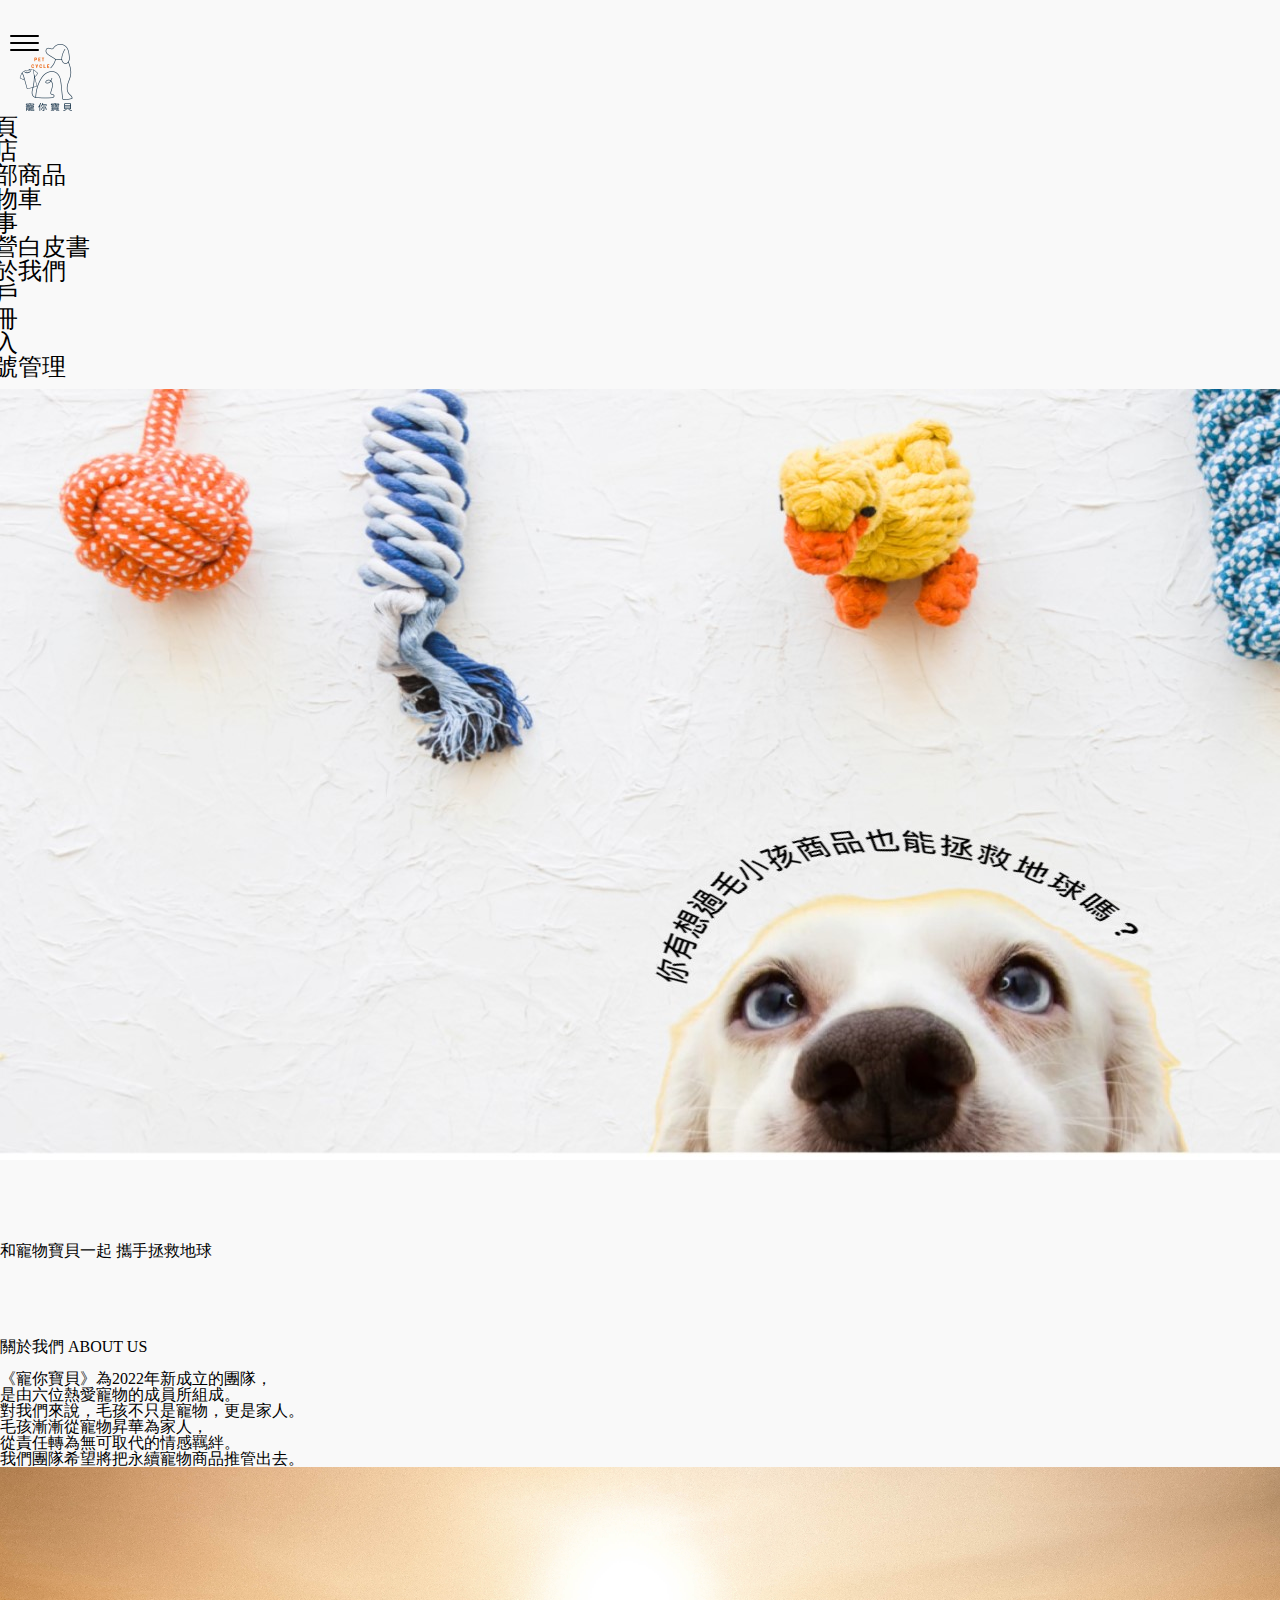
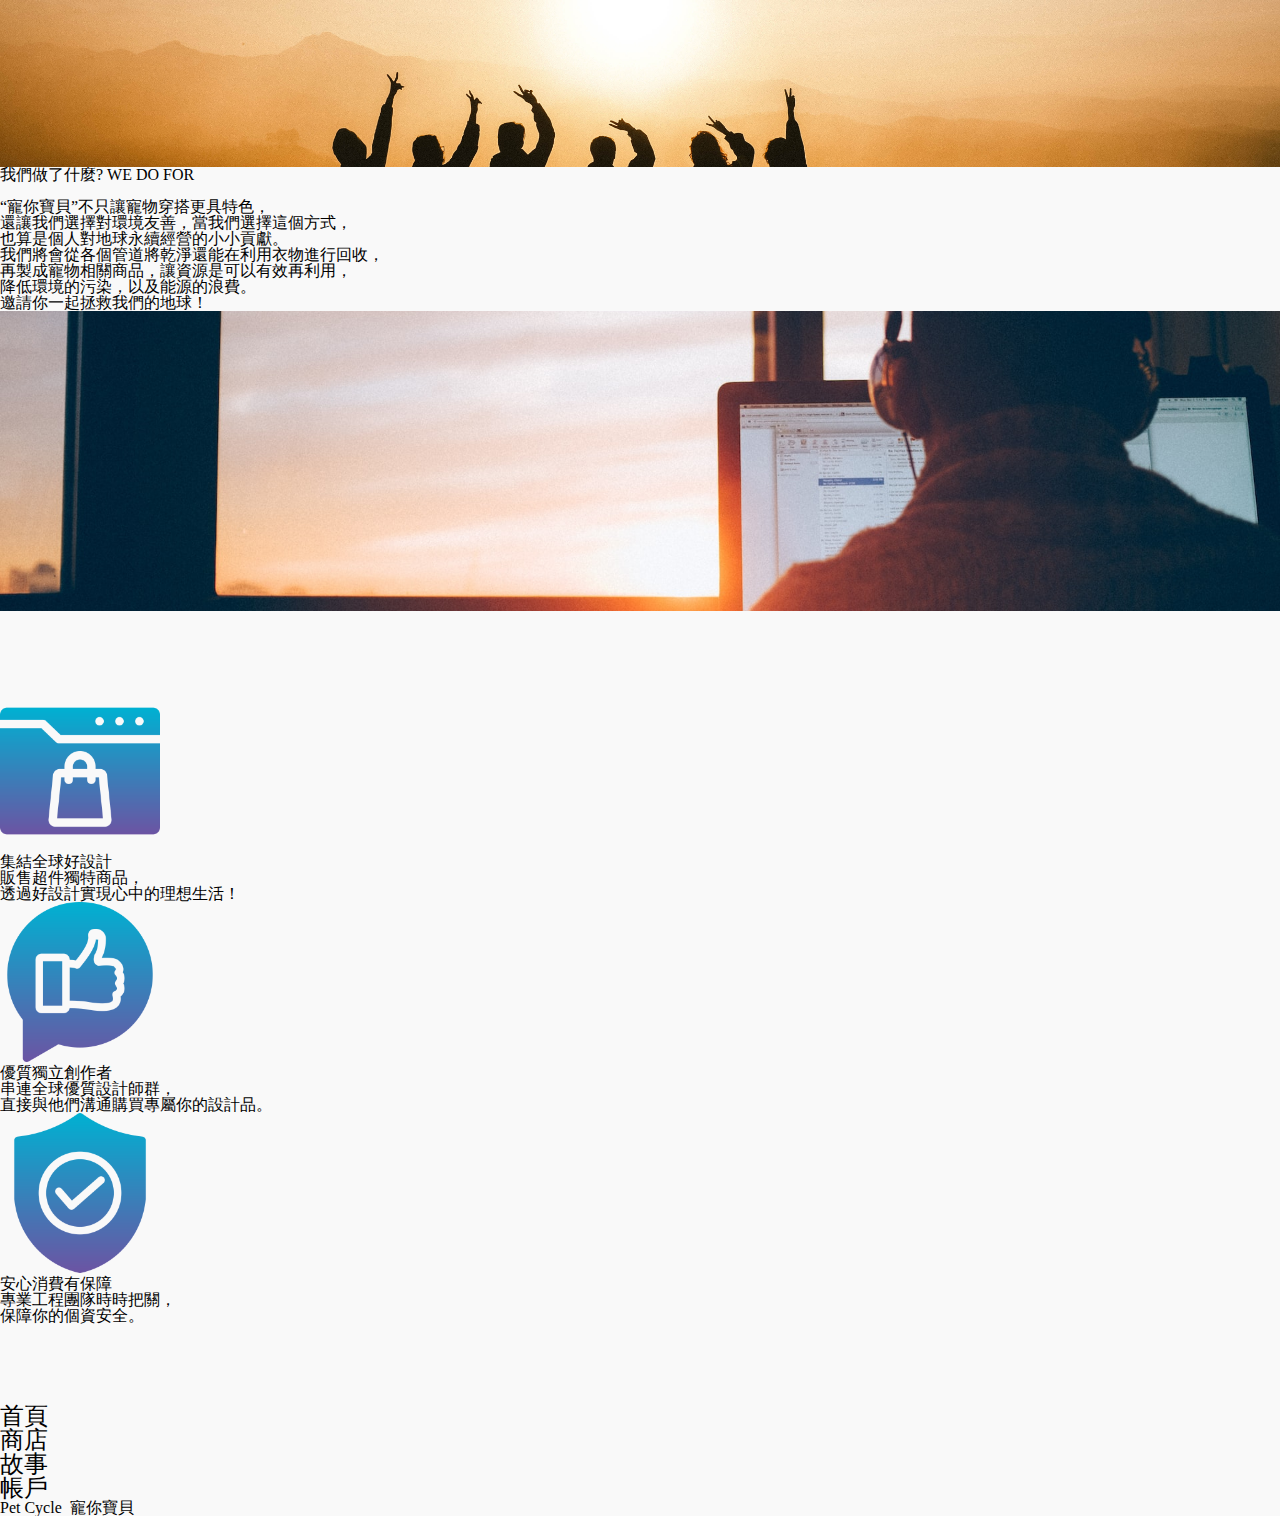
==== about-us.html @ 1948c5b6 "CHOU V1" ====
<!DOCTYPE html>
<html lang="en">
<head>
    <meta charset="UTF-8">
    <meta http-equiv="X-UA-Compatible" content="IE=edge">
    <meta name="viewport" content="width=device-width, initial-scale=1.0">
    <title>aboutUs</title>
    <link rel="stylesheet" href="p" />
    <link href="https://cdn.jsdelivr.net/npm/bootstrap@5.1.1/dist/css/bootstrap.min.css" rel="stylesheet" integrity="sha384-F3w7mX95PdgyTmZZMECAngseQB83DfGTowi0iMjiWaeVhAn4FJkqJByhZMI3AhiU" crossorigin="anonymous">
    <script src="https://cdn.jsdelivr.net/npm/bootstrap@5.1.1/dist/js/bootstrap.bundle.min.js" integrity="sha384-/bQdsTh/da6pkI1MST/rWKFNjaCP5gBSY4sEBT38Q/9RBh9AH40zEOg7Hlq2THRZ" crossorigin="anonymous"></script>

   
    <link href="https://cdn.jsdelivr.net/npm/bootstrap@5.0.0/dist/css/bootstrap.min.css" rel="stylesheet" integrity="sha384-wEmeIV1mKuiNpC+IOBjI7aAzPcEZeedi5yW5f2yOq55WWLwNGmvvx4Um1vskeMj0" crossorigin="anonymous" />
    <link rel="stylesheet" href="../css/index.css" />
    <link rel="stylesheet" href="https://pro.fontawesome.com/releases/v5.10.0/css/all.css" integrity="sha384-AYmEC3Yw5cVb3ZcuHtOA93w35dYTsvhLPVnYs9eStHfGJvOvKxVfELGroGkvsg+p" crossorigin="anonymous" />
    <link rel="stylesheet" href="https://stackpath.bootstrapcdn.com/bootstrap/4.2.1/css/bootstrap.min.css" integrity="sha384-GJzZqFGwb1QTTN6wy59ffF1BuGJpLSa9DkKMp0DgiMDm4iYMj70gZWKYbI706tWS" crossorigin="anonymous">
 

<!-- navbar -->
<link href="https://fonts.googleapis.com/css?family=Roboto|Work+Sans:400,600" rel="stylesheet">
</head>
<body>
  
 
      <div class="content d-xl-none d-lg-none ">
        
        
          <div id="menuToggle">
            <input type="checkbox" />
              <span></span>
              <span></span>
              <span></span>
          <ul id="menu">
            <li><a href="http://127.0.0.1:5500/index.html">首頁</a></li>
            <li><a href="http://127.0.0.1:5500/store.html">商店</a></li>
                <li><a class="dropdown-item" href="http://127.0.0.1:5500/store.html">全部商品</a></li>
                <li><a class="dropdown-item" href="http://127.0.0.1:5500/store.html">購物車</a></li>
            <li><a href="http://127.0.0.1:5500/manage-idea.html">故事</a></li>
                <li><a class="dropdown-item" href="http://127.0.0.1:5500/manage-idea.html">經營白皮書</a></li>
                <li><a class="dropdown-item" href="http://127.0.0.1:5500/about-us.html">關於我們</a></li>
            <li><a href="http://127.0.0.1:5500/account-login.html">帳戶</a></li>
                <li><a class="dropdown-item" href="http://127.0.0.1:5500/account-register.html">註冊</a></li>
                <li><a class="dropdown-item" href="http://127.0.0.1:5500/account-login.html">登入</a></li>
                <li><a class="dropdown-item" href="http://127.0.0.1:5500/account-register.html">帳號管理</a></li>
          </ul>
         </div>  
  </div>
 



<div class="text-center ">
  <a class="navbar-brand mt-lg-n3" href="#">
    <img height="100" src="../images/home 0.png" alt="" />
  </a>
    <nav class="navbar navbar-expand-lg navbar-light ">
      <div class="container align-items-center">
        
        <ul class="list-unstyled m-0 d-flex order-1 order-lg-3 mb-4">

          <li>
            <a href="http://127.0.0.1:5500/store.html" class="h4">
              <i class="fas fa-shopping-cart text-dark d-none d-lg-block"></i>
            </a>
          </li>
          <li>
            <a href="http://127.0.0.1:5500/account-login.html" class="h4">
              <i class="ms-4 fas fa-user text-dark mb-0 d-none d-lg-block"></i>
          </a>
            
          </li>
        </ul>
        <div class="collapse navbar-collapse order-2" id="menuContent">
          <ul class="navbar-nav">
            <li class="nav-item">
              <a class="nav-link active" aria-current="page" href="http://127.0.0.1:5500/index.html">首頁</a>
            </li>
          </li>
          <li class="nav-item dropdown">
            <a class="nav-link dropdown-toggle" href="http://127.0.0.1:5500/store.html" id="store" role="button" data-bs-toggle="dropdown" aria-expanded="false">
              商店
            </a>
            <ul class="dropdown-menu" aria-labelledby="store">
              <li><a class="dropdown-item" href="http://127.0.0.1:5500/store.html">全部商品</a></li>
              <li><a class="dropdown-item" href="http://127.0.0.1:5500/store.html">購物車</a></li>
            </ul>
          </li>
            </li>
            <li class="nav-item dropdown">
              <a class="nav-link dropdown-toggle" href="#" id="story" role="button" data-bs-toggle="dropdown" aria-expanded="false">
                故事
              </a>
              <ul class="dropdown-menu" aria-labelledby="story">
                <li><a class="dropdown-item" href="http://127.0.0.1:5500/manage-idea.html">經營白皮書</a></li>
                <li><a class="dropdown-item" href="http://127.0.0.1:5500/about-us.html">關於我們</a></li>
              </ul>
            </li>
          </li>
          <li class="nav-item dropdown">
            <a class="nav-link dropdown-toggle" href="#" id="account" role="button" data-bs-toggle="dropdown" aria-expanded="false">
              帳戶
            </a>
            <ul class="dropdown-menu" aria-labelledby="account">
              <li><a class="dropdown-item" href="http://127.0.0.1:5500/account-register.html">註冊</a></li>
              <li><a class="dropdown-item" href="http://127.0.0.1:5500/account-login.html">登入</a></li>
              <li><a class="dropdown-item" href="http://127.0.0.1:5500/account-login.html">帳號管理</a></li>
            </ul>
          </li>
        </div>
      </div>
    </nav>
  </div>
      
<!-- title -->
<div class="container">
    <div class="row">
        <img src="../images/about-us01.jpg" alt="">
        <h2 class="d-flex justify-content-center mt-5 mb-5"><b>和寵物寶貝一起 攜手拯救地球</h2></b>
    </div>
  </div>

<!-- content01 -->
<section>
    <div class="container-fluid">
      <div class="row">
        <div class="col-lg-6">
          <div class="text-center px-2 py-5 p-lg-5">
            <h2>關於我們 ABOUT US</h2>
            <h5><br>
                《寵你寶貝》為2022年新成立的團隊，<br>
                是由六位熱愛寵物的成員所組成。<br>
                對我們來說，毛孩不只是寵物，更是家人。<br>
                毛孩漸漸從寵物昇華為家人，<br>
                從責任轉為無可取代的情感羈絆。<br>
                我們團隊希望將把永續寵物商品推管出去。</p></h5>
                
                
                
          </div>
        </div>
        <div class="col-lg-6" style="background:url('../images/about-us02.jpg')center;background-size:cover;min-height:300px;"></div>
      </div>
      <div class="row">
        <div class="col-lg-6 order-lg-2 order-1">
          <div class="text-center px-2 py-5 ">
            <h2>我們做了什麼?   WE DO FOR</h2>
            <p><b></b><br>
                <h5>
                “寵你寶貝”不只讓寵物穿搭更具特色，<br>
                還讓我們選擇對環境友善，當我們選擇這個方式，<br>
                也算是個人對地球永續經營的小小貢獻。<br>
                我們將會從各個管道將乾淨還能在利用衣物進行回收，<br>
                再製成寵物相關商品，讓資源是可以有效再利用，<br>
                降低環境的污染，以及能源的浪費。<br>
                邀請你一起拯救我們的地球！</h5></p>
                
          </div>
        </div>
        <div class="col-lg-6 order-lg-1 order-2" style="background:url('../images/about-us03.jpg') center;background-size:cover;min-height:300px;"></div>
      </div>
    </div>
  </section>
  <section class="py-5 mb-5 mt-5 text-center">
    <div class="container">
      <div class="row">
        <div class="col-md-4 col-sm-4 col-4">
          <img src="../images/about-us04.png" style="width:10rem" class="img-fluid rounded-circle mb-3" alt="..." />
          <h4 class="card-text h3  mb-3">集結全球好設計​</h4>
          <p class="text-muted">販售超件獨特商品，<br>透過好設計實現心中的理想生活！</p>
        </div>
        <div class="col-md-4 col-sm-4 col-4">
          <img src="../images/about-us05.png" style="width:10rem" class="img-fluid rounded-circle mb-3" alt="..." />
          <h4 class="card-text h3  mb-3">優質獨立創作者​</h4>
          <p class="text-muted">串連全球優質設計師群，<br>直接與他們溝通購買專屬你的設計品。</p>
        </div>
        <div class="col-md-4 col-sm-4 col-4">
          <img src="../images/about-us06.png" style="width:10rem" class="img-fluid rounded-circle mb-3" alt="..." />
          <h4 class="card-text h3 mb-3">安心消費有保障</h4>
          <p class="text-muted">專業工程團隊時時把關，<br>保障你的個資安全。</p>
        </div>
      </div>
    </div>
  </section>
    </div>
</div>


<!-- footer -->
<footer class="py-5 mt-5 bg-dark text-light">
  <ul class="list-unstyled d-flex justify-content-center">
    <li class="p-3">
      <a href="http://127.0.0.1:5500/index.html" class="link-light">首頁</a>
    </li>
    <li class="p-3">
      <a href="http://127.0.0.1:5500/store.html" class="link-light">商店</a>
    </li>
    <li class="p-3">
      <a href="http://127.0.0.1:5500/manage-idea.html" class="link-light">故事</a>
    </li>
    <li class="p-3">
      <a href="http://127.0.0.1:5500/account-login.html" class="link-light">帳戶</a>
    </li>
  </ul>
  <ul class="list-unstyled d-flex justify-content-center">
    <li>
      <a class="pe-4 link-warning" href="https://www.facebook.com/profile.php?id=100083819858228"><i class="fab h5 fa-facebook"></i></a>
    </li>
    <li>
      <a class="pe-4 link-warning" href="https://www.instagram.com/pet_cycle_0720/"><i class="fab h5 fa-instagram"></i></a>
    </li>
    <li>
      <a class="pe-4 link-warning" href="https://www.facebook.com/groups/994634057875048/"><i class="	fab fa-rocketchat"></i></a>
    </li>
  </ul>
  <div class="text-center mt-4">
    <p class="small text-secondary m-0">Pet Cycle &nbsp寵你寶貝</p>
  </div>
</footer>
<style>
    a {
      text-decoration: none;
    }
  </style>

<link rel="stylesheet" href="https://pro.fontawesome.com/releases/v5.10.0/css/all.css" integrity="sha384-AYmEC3Yw5cVb3ZcuHtOA93w35dYTsvhLPVnYs9eStHfGJvOvKxVfELGroGkvsg+p" crossorigin="anonymous" />







</body>
</html>
---- css/index.css ----
/* http://meyerweb.com/eric/tools/css/reset/ 
   v2.0 | 20110126
   License: none (public domain)
*/

html, body, div, span, applet, object, iframe,
h1, h2, h3, h4, h5, h6, p, blockquote, pre,
a, abbr, acronym, address, big, cite, code,
del, dfn, em, img, ins, kbd, q, s, samp,
small, strike, strong, sub, sup, tt, var,
b, u, i, center,
dl, dt, dd, ol, ul, li,
fieldset, form, label, legend,
table, caption, tbody, tfoot, thead, tr, th, td,
article, aside, canvas, details, embed, 
figure, figcaption, footer, header, hgroup, 
menu, nav, output, ruby, section, summary,
time, mark, audio, video {
	margin: 0;
	padding: 0;
	border: 0;
	font-size: 100%;
	font: inherit;
	vertical-align: baseline;
}
/* HTML5 display-role reset for older browsers */
article, aside, details, figcaption, figure, 
footer, header, hgroup, menu, nav, section {
	display: block;
}
body {
	line-height: 1;
}
ol, ul {
	list-style: none;
}
blockquote, q {
	quotes: none;
}
blockquote:before, blockquote:after,
q:before, q:after {
	content: '';
	content: none;
}
table {
	border-collapse: collapse;
	border-spacing: 0;
}

.mb-5{
	margin-bottom: 80px;
}
.mb-6{
	margin-bottom: 96px;
}
.mb-7{
	margin-bottom: 112px;
}
.mb-8{
	margin-bottom: 144px;
}
.mb-9{
	margin-bottom: 176px;
}
.mb-10{
	margin-bottom: 208px;
}
.mt-5{
	margin-top: 80px;
}
.mt-6{
	margin-top: 96px;
}
.mt-7{
	margin-top: 112px;
}
.mt-8{
	margin-top: 144px;
}
.mt-9{
	margin-top: 176px;
}
.mt-10{
	margin-top: 208px;
}
.pt-5{
	padding-top: 80px;
}
.pt-6{
	padding-top: 96px;
}
.pt-7{
	padding-top: 112px;
}
.pt-8{
	padding-top: 144px;
}
.pt-9{
	padding-top: 176px;
}
.pt-10{
	padding-top: 208px;
}
.pb-5{
	padding-bottom: 80px;
}
.pb-6{
	padding-bottom: 96px;
}
.pb-7{
	padding-bottom: 112px;
}
.pb-8{
	padding-bottom: 144px;
}
.pb-9{
	padding-bottom: 176px;
}
.pb-10{
	padding-bottom: 208px;
}





.navbar-brand{
	margin-bottom: -100px;
	margin-top: -100px;
	position: relative;top:10px;
	
	
}

.collapse {
	position: relative;top:-10px;left: -30px;
}

    .a-button__text{
        font-weight:bold;font-size:19px;color: rgb(255, 255, 255); position: relative; top:-45px;  
}
    .button1__layout{        
        fill: #fd5f00;position: relative;top:-240px;
}
    .hero__test{
        position: relative;top:220px; left:-55px; color: rgb(0, 0, 0);
}

.slick-carousel {
	margin: 0 auto;
	width: 1250px;
	
  }
  
  .slick-slide {
	width: 1250px;
  }
  
  .slick-next::before, .slick-prev::before {
	color: black;
  }
  
  .zoom
  {
	  display:inline-block;
	  border:0;
	  width:695px;
	  height:465px;
	  position: relative;
	  -webkit-transition: all 200ms ease-in;
	  -webkit-transform: scale(1); 
	  -ms-transition: all 200ms ease-in;
	  -ms-transform: scale(1); 
	  -moz-transition: all 200ms ease-in;
	  -moz-transform: scale(1);
	  transition: all 200ms ease-in;
	  transform: scale(1);   
	  margin-left: -20px;
  
  }
  .zoom:hover
  {
	  box-shadow: 0px 0px 50px #000000;
	  z-index: 2;
	  -webkit-transition: all 200ms ease-in;
	  -webkit-transform: scale(1.1);
	  -ms-transition: all 200ms ease-in;
	  -ms-transform: scale(1.1);   
	  -moz-transition: all 200ms ease-in;
	  -moz-transform: scale(1.1);
	  transition: all 200ms ease-in;
	  transform: scale(1.1);
  }

  .creamColor{
background-color: #F5F5DC;
  }
  .content03-test{
text-align:center;
margin-top: 200px;
margin-left: 100px;
  }

  .home-bg{
	height: 500px;
	background:url("../images/index5.jpg") no-repeat;
	background-attachment:fixed;
	padding-top:600px;
	background-size:cover;
	background-color: center, center;	
	
  }
  
  .content04-test{
	text-align:center;
	margin-top: 70px;
	margin-left: 100px;
	  }

.bg-orange{
	width: 200px;
	
	color: rgb(0, 0, 0);
	text-align: center
	 
}




body {
	background-color: #f9f9f9;
	margin: 0;
	padding: 0;
  }
  a {
	text-decoration: none;
	color: #000000;
	opacity:1;
	
	font-size: 1.5em;
	font-weight: 400;
	transition: 200ms;
  }
  a:hover {
	opacity:0.5;
  }
  ul {
	padding: 0;
	list-style-type: none;
  }
  
  
  #menuToggle {
	display: flex;
	flex-direction: column;
	position: relative;
	top: 35px;
	left: 10px;
	z-index: 1;
	-webkit-user-select: none;
	user-select: none;
	
  }
  
  #menuToggle input
  {
	display: flex;
	width: 40px;
	height: 32px;
	position: absolute;
	cursor: pointer;
	opacity: 0;
	z-index: 2;
  }
  
  #menuToggle span
  {
	display: flex;
	width: 29px;
	height: 2px;
	margin-bottom: 5px;
	position: relative;
	background: black;
	border-radius: 3px;
	z-index: 1;
	transform-origin: 5px 0px;
	transition: transform 0.5s cubic-bezier(0.77,0.2,0.05,1.0),
				background 0.5s cubic-bezier(0.77,0.2,0.05,1.0),
				opacity 0.55s ease;
  }
  
  #menuToggle span:first-child
  {
	transform-origin: 0% 0%;
  }
  
  #menuToggle span:nth-last-child(2)
  {
	transform-origin: 0% 100%;
  }
  
  #menuToggle input:checked ~ span
  {
	opacity: 1;
	transform: rotate(45deg) translate(-3px, -1px);
	background: #36383F;
  }
  #menuToggle input:checked ~ span:nth-last-child(3)
  {
	opacity: 0;
	transform: rotate(0deg) scale(0.2, 0.2);
  }
  
  #menuToggle input:checked ~ span:nth-last-child(2)
  {
	transform: rotate(-45deg) translate(0, -1px);
  }
  
  #menu
  {
	position: absolute;
	width: 230px;
	height: 800px;
	box-shadow: 0 0 10px #85888C;
	margin: -50px 0 0 -50px;
	padding: 50px;
	padding-top: 125px;
	background-color: #F5F6FA;
	-webkit-font-smoothing: antialiased;
	transform-origin: 0% 0%;
	transform: translate(-100%, 0);
	transition: transform 0.5s cubic-bezier(0.77,0.2,0.05,1.0);
  }
  
  #menu li
  {
	padding: 10px 0;
	transition-delay: 2s;
  }
  
  #menuToggle input:checked ~ ul
  {
	transform: none;
  }
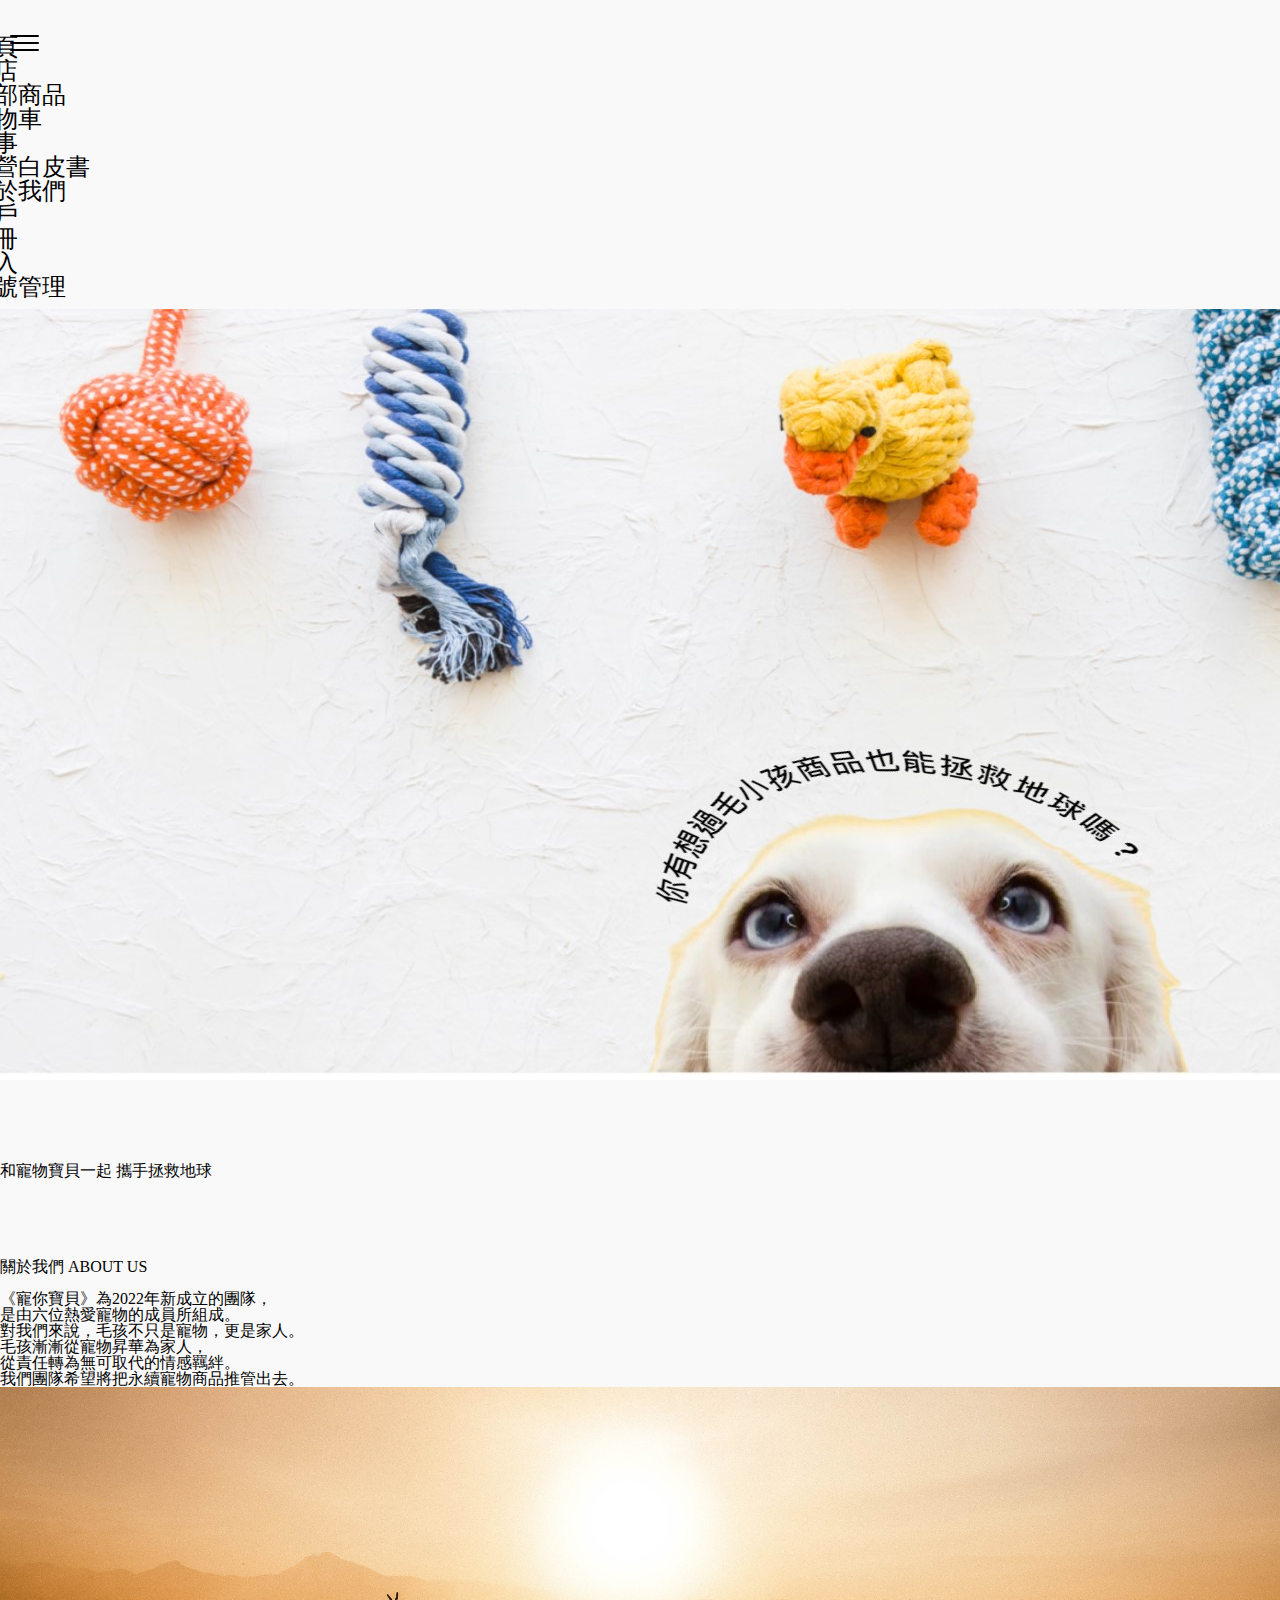
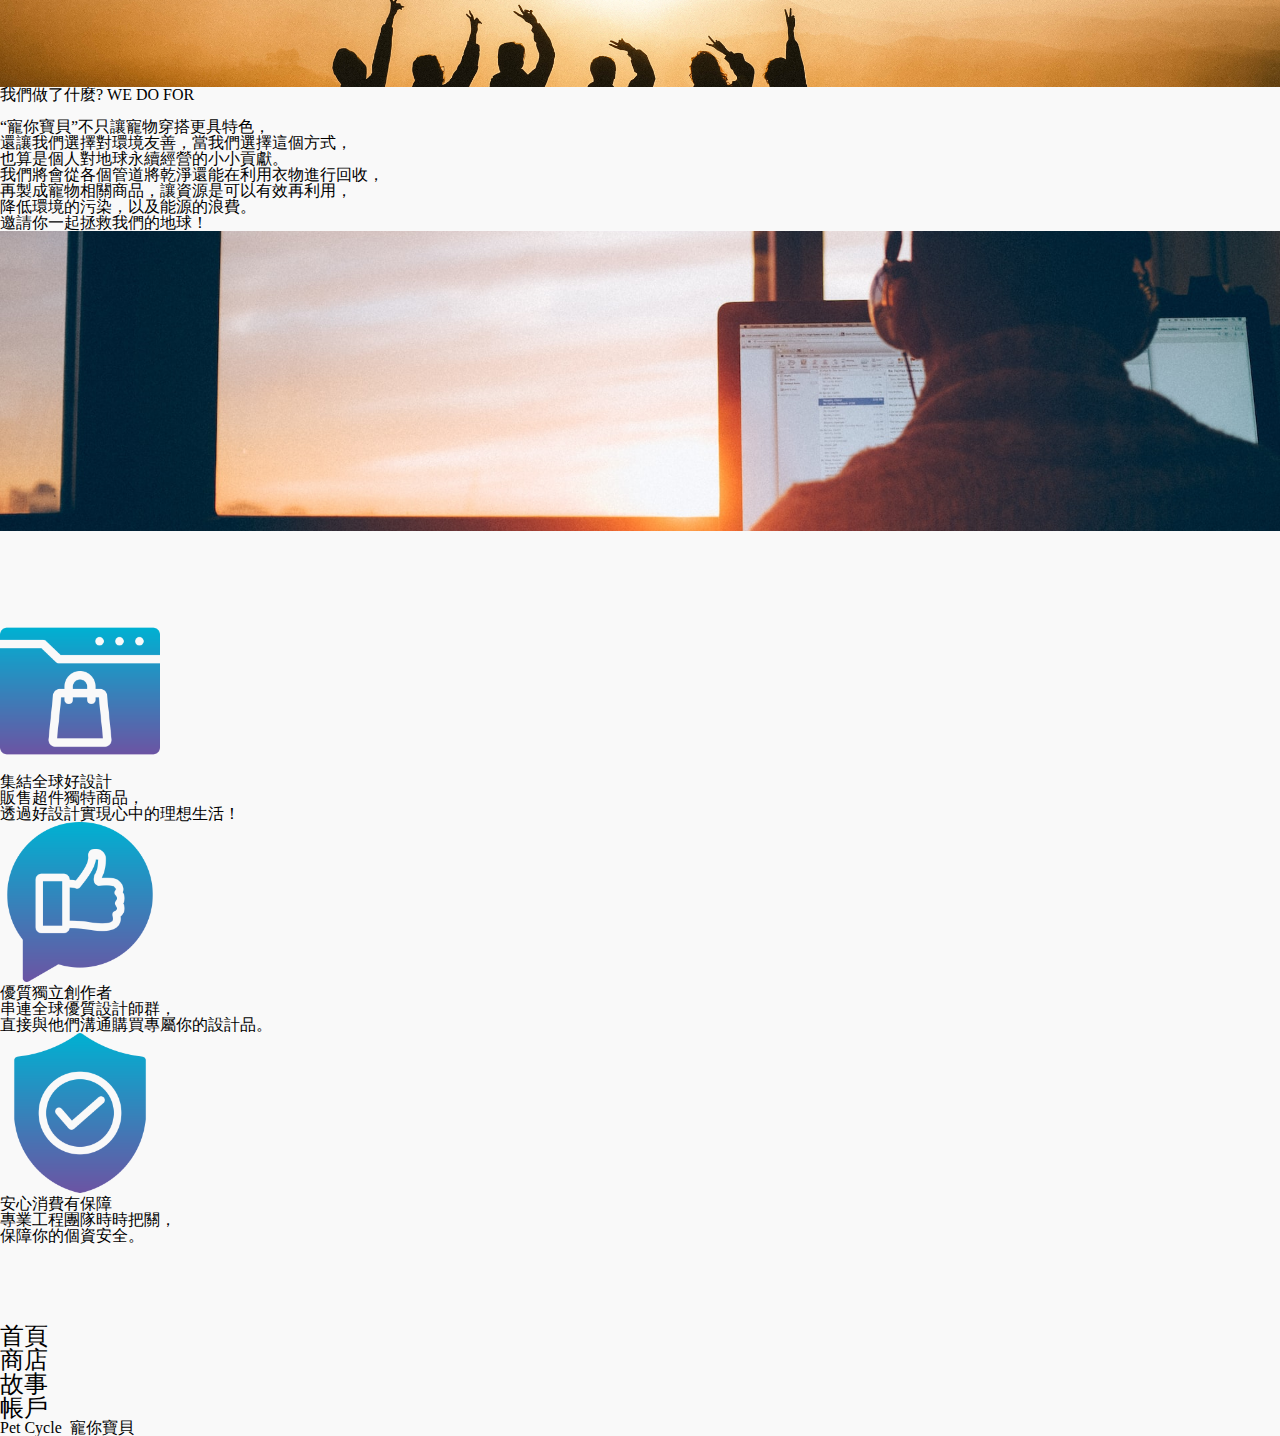
==== commit 6156e02b: "CHOU V4" ====
--- a/about-us.html
+++ b/about-us.html
@@ -11,7 +11,7 @@
 
    
     <link href="https://cdn.jsdelivr.net/npm/bootstrap@5.0.0/dist/css/bootstrap.min.css" rel="stylesheet" integrity="sha384-wEmeIV1mKuiNpC+IOBjI7aAzPcEZeedi5yW5f2yOq55WWLwNGmvvx4Um1vskeMj0" crossorigin="anonymous" />
-    <link rel="stylesheet" href="../css/index.css" />
+    <link rel="stylesheet" href="css/index.css" />
     <link rel="stylesheet" href="https://pro.fontawesome.com/releases/v5.10.0/css/all.css" integrity="sha384-AYmEC3Yw5cVb3ZcuHtOA93w35dYTsvhLPVnYs9eStHfGJvOvKxVfELGroGkvsg+p" crossorigin="anonymous" />
     <link rel="stylesheet" href="https://stackpath.bootstrapcdn.com/bootstrap/4.2.1/css/bootstrap.min.css" integrity="sha384-GJzZqFGwb1QTTN6wy59ffF1BuGJpLSa9DkKMp0DgiMDm4iYMj70gZWKYbI706tWS" crossorigin="anonymous">
  
@@ -51,7 +51,7 @@
 
 <div class="text-center ">
   <a class="navbar-brand mt-lg-n3" href="#">
-    <img height="100" src="../images/home 0.png" alt="" />
+    <img height="100" src="..images/home 0.png" alt="" />
   </a>
     <nav class="navbar navbar-expand-lg navbar-light ">
       <div class="container align-items-center">
@@ -114,7 +114,7 @@
 <!-- title -->
 <div class="container">
     <div class="row">
-        <img src="../images/about-us01.jpg" alt="">
+        <img src="images/about-us01.jpg" alt="">
         <h2 class="d-flex justify-content-center mt-5 mb-5"><b>和寵物寶貝一起 攜手拯救地球</h2></b>
     </div>
   </div>
@@ -138,7 +138,7 @@
                 
           </div>
         </div>
-        <div class="col-lg-6" style="background:url('../images/about-us02.jpg')center;background-size:cover;min-height:300px;"></div>
+        <div class="col-lg-6" style="background:url('images/about-us02.jpg')center;background-size:cover;min-height:300px;"></div>
       </div>
       <div class="row">
         <div class="col-lg-6 order-lg-2 order-1">
@@ -156,7 +156,7 @@
                 
           </div>
         </div>
-        <div class="col-lg-6 order-lg-1 order-2" style="background:url('../images/about-us03.jpg') center;background-size:cover;min-height:300px;"></div>
+        <div class="col-lg-6 order-lg-1 order-2" style="background:url('images/about-us03.jpg') center;background-size:cover;min-height:300px;"></div>
       </div>
     </div>
   </section>
@@ -164,17 +164,17 @@
     <div class="container">
       <div class="row">
         <div class="col-md-4 col-sm-4 col-4">
-          <img src="../images/about-us04.png" style="width:10rem" class="img-fluid rounded-circle mb-3" alt="..." />
+          <img src="images/about-us04.png" style="width:10rem" class="img-fluid rounded-circle mb-3" alt="..." />
           <h4 class="card-text h3  mb-3">集結全球好設計​</h4>
           <p class="text-muted">販售超件獨特商品，<br>透過好設計實現心中的理想生活！</p>
         </div>
         <div class="col-md-4 col-sm-4 col-4">
-          <img src="../images/about-us05.png" style="width:10rem" class="img-fluid rounded-circle mb-3" alt="..." />
+          <img src="images/about-us05.png" style="width:10rem" class="img-fluid rounded-circle mb-3" alt="..." />
           <h4 class="card-text h3  mb-3">優質獨立創作者​</h4>
           <p class="text-muted">串連全球優質設計師群，<br>直接與他們溝通購買專屬你的設計品。</p>
         </div>
         <div class="col-md-4 col-sm-4 col-4">
-          <img src="../images/about-us06.png" style="width:10rem" class="img-fluid rounded-circle mb-3" alt="..." />
+          <img src="images/about-us06.png" style="width:10rem" class="img-fluid rounded-circle mb-3" alt="..." />
           <h4 class="card-text h3 mb-3">安心消費有保障</h4>
           <p class="text-muted">專業工程團隊時時把關，<br>保障你的個資安全。</p>
         </div>
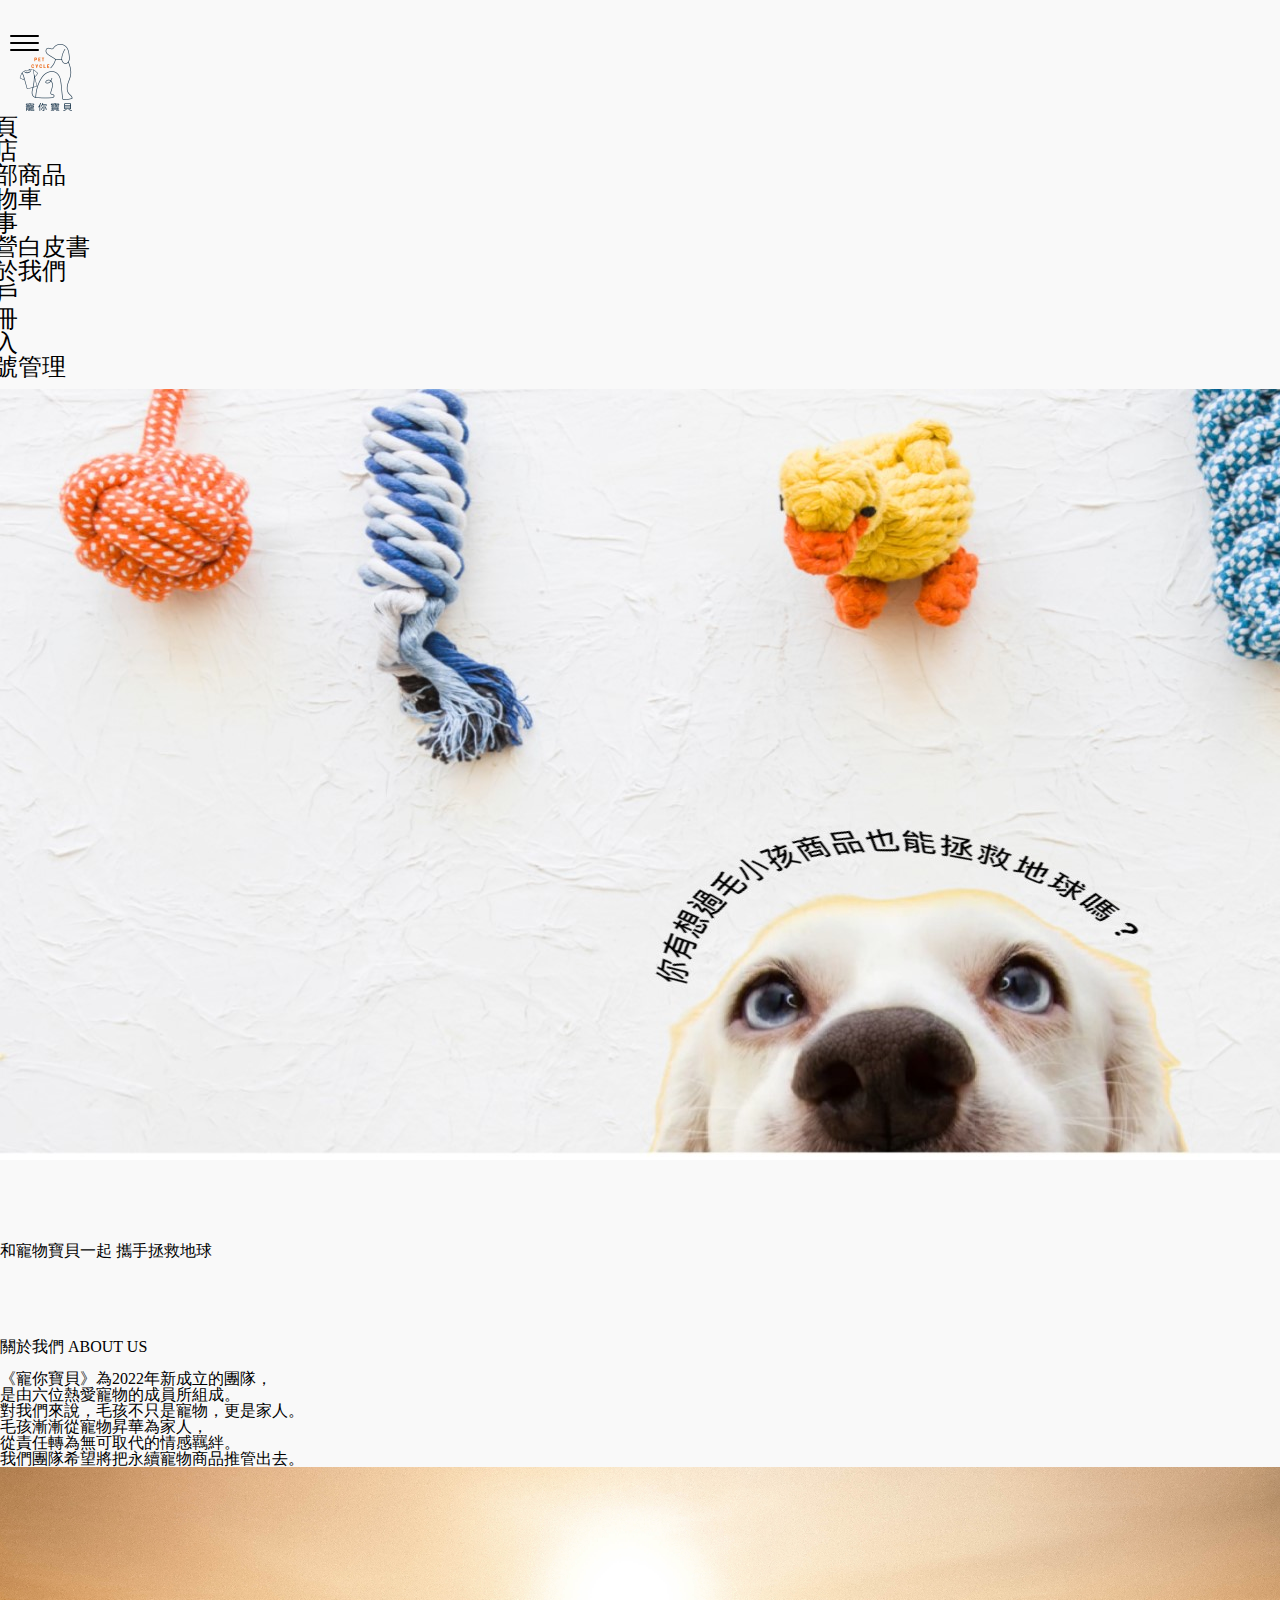
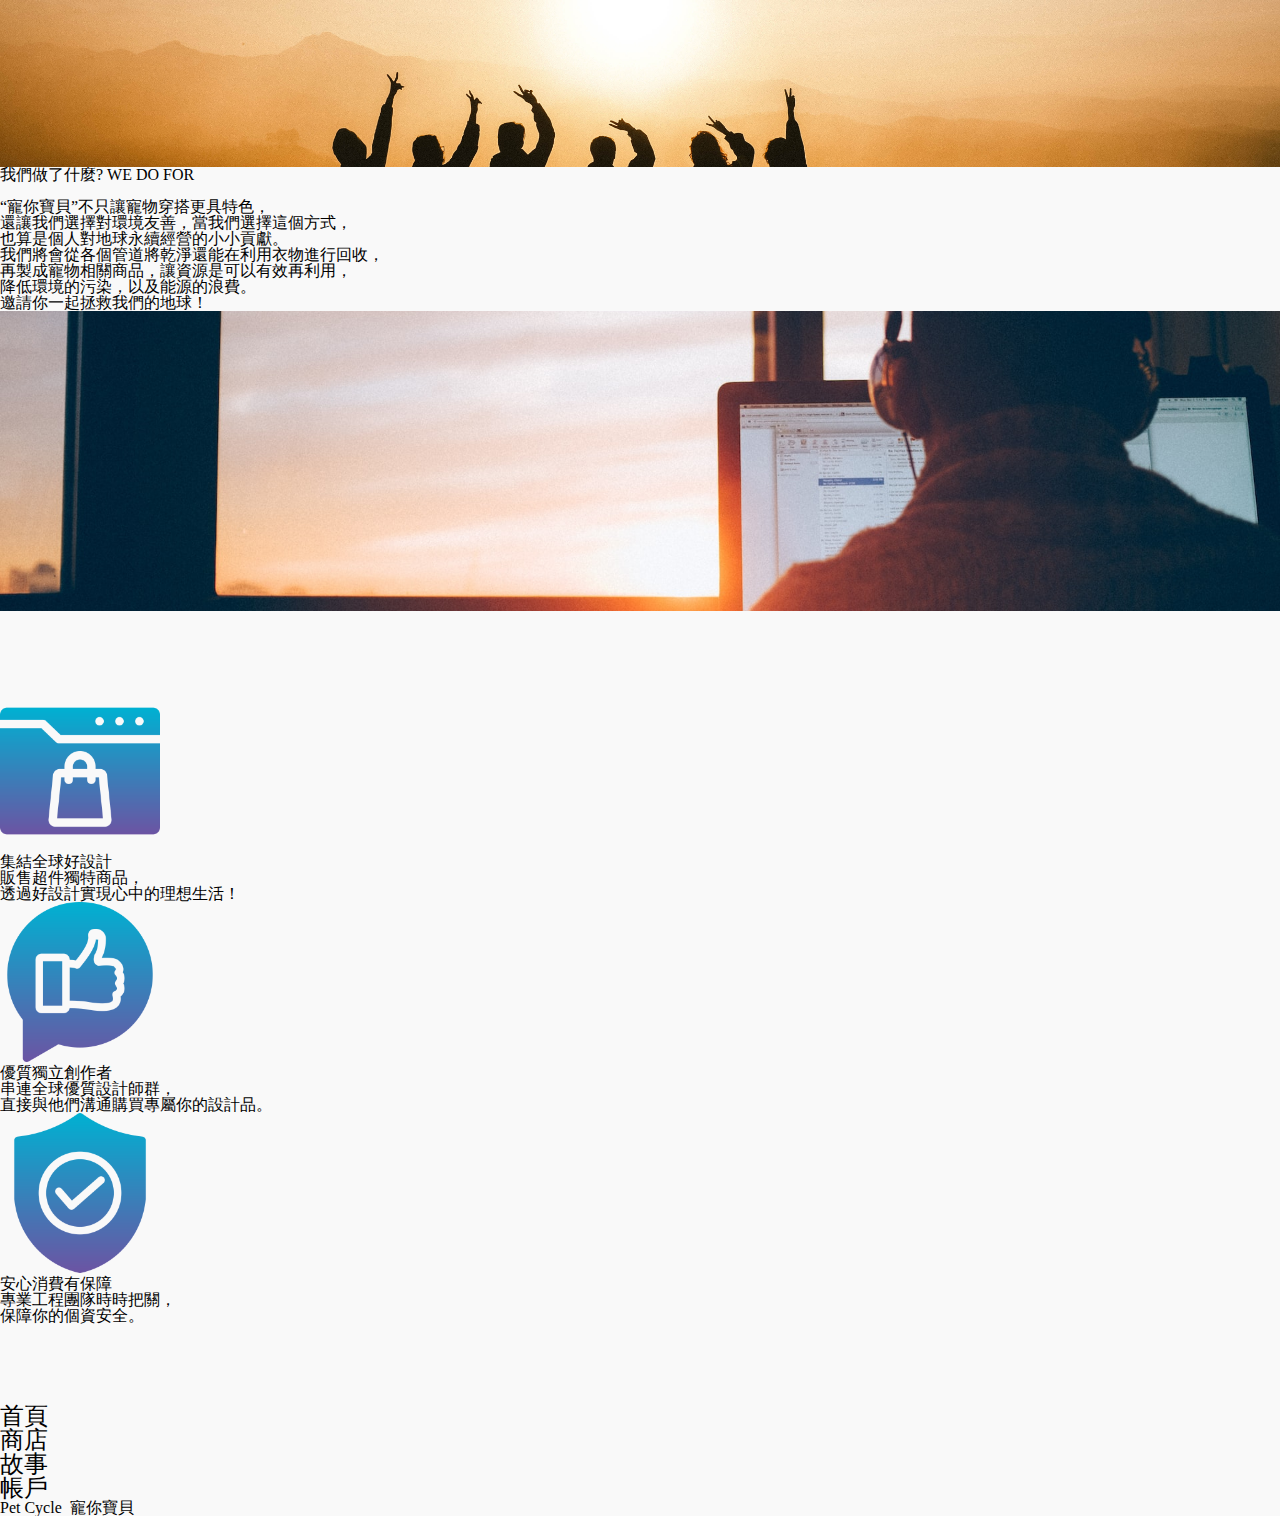
==== commit 712ab6c3: "CHOU V5" ====
--- a/about-us.html
+++ b/about-us.html
@@ -31,17 +31,17 @@
               <span></span>
               <span></span>
           <ul id="menu">
-            <li><a href="http://127.0.0.1:5500/index.html">首頁</a></li>
-            <li><a href="http://127.0.0.1:5500/store.html">商店</a></li>
-                <li><a class="dropdown-item" href="http://127.0.0.1:5500/store.html">全部商品</a></li>
-                <li><a class="dropdown-item" href="http://127.0.0.1:5500/store.html">購物車</a></li>
-            <li><a href="http://127.0.0.1:5500/manage-idea.html">故事</a></li>
-                <li><a class="dropdown-item" href="http://127.0.0.1:5500/manage-idea.html">經營白皮書</a></li>
-                <li><a class="dropdown-item" href="http://127.0.0.1:5500/about-us.html">關於我們</a></li>
-            <li><a href="http://127.0.0.1:5500/account-login.html">帳戶</a></li>
-                <li><a class="dropdown-item" href="http://127.0.0.1:5500/account-register.html">註冊</a></li>
-                <li><a class="dropdown-item" href="http://127.0.0.1:5500/account-login.html">登入</a></li>
-                <li><a class="dropdown-item" href="http://127.0.0.1:5500/account-register.html">帳號管理</a></li>
+            <li><a href="index.html">首頁</a></li>
+            <li><a href="store.html">商店</a></li>
+                <li><a class="dropdown-item" href="store.html">全部商品</a></li>
+                <li><a class="dropdown-item" href="store.html">購物車</a></li>
+            <li><a href="manage-idea.html">故事</a></li>
+                <li><a class="dropdown-item" href="manage-idea.html">經營白皮書</a></li>
+                <li><a class="dropdown-item" href="about-us.html">關於我們</a></li>
+            <li><a href="account-login.html">帳戶</a></li>
+                <li><a class="dropdown-item" href="account-register.html">註冊</a></li>
+                <li><a class="dropdown-item" href="account-login.html">登入</a></li>
+                <li><a class="dropdown-item" href="account-register.html">帳號管理</a></li>
           </ul>
          </div>  
   </div>
@@ -51,7 +51,7 @@
 
 <div class="text-center ">
   <a class="navbar-brand mt-lg-n3" href="#">
-    <img height="100" src="..images/home 0.png" alt="" />
+    <img height="100" src="images/home 0.png" alt="" />
   </a>
     <nav class="navbar navbar-expand-lg navbar-light ">
       <div class="container align-items-center">
@@ -59,12 +59,12 @@
         <ul class="list-unstyled m-0 d-flex order-1 order-lg-3 mb-4">
 
           <li>
-            <a href="http://127.0.0.1:5500/store.html" class="h4">
+            <a href="store.html" class="h4">
               <i class="fas fa-shopping-cart text-dark d-none d-lg-block"></i>
             </a>
           </li>
           <li>
-            <a href="http://127.0.0.1:5500/account-login.html" class="h4">
+            <a href="account-login.html" class="h4">
               <i class="ms-4 fas fa-user text-dark mb-0 d-none d-lg-block"></i>
           </a>
             
@@ -73,16 +73,16 @@
         <div class="collapse navbar-collapse order-2" id="menuContent">
           <ul class="navbar-nav">
             <li class="nav-item">
-              <a class="nav-link active" aria-current="page" href="http://127.0.0.1:5500/index.html">首頁</a>
+              <a class="nav-link active" aria-current="page" href="index.html">首頁</a>
             </li>
           </li>
           <li class="nav-item dropdown">
-            <a class="nav-link dropdown-toggle" href="http://127.0.0.1:5500/store.html" id="store" role="button" data-bs-toggle="dropdown" aria-expanded="false">
+            <a class="nav-link dropdown-toggle" href="store.html" id="store" role="button" data-bs-toggle="dropdown" aria-expanded="false">
               商店
             </a>
             <ul class="dropdown-menu" aria-labelledby="store">
-              <li><a class="dropdown-item" href="http://127.0.0.1:5500/store.html">全部商品</a></li>
-              <li><a class="dropdown-item" href="http://127.0.0.1:5500/store.html">購物車</a></li>
+              <li><a class="dropdown-item" href="store.html">全部商品</a></li>
+              <li><a class="dropdown-item" href="store.html">購物車</a></li>
             </ul>
           </li>
             </li>
@@ -91,8 +91,8 @@
                 故事
               </a>
               <ul class="dropdown-menu" aria-labelledby="story">
-                <li><a class="dropdown-item" href="http://127.0.0.1:5500/manage-idea.html">經營白皮書</a></li>
-                <li><a class="dropdown-item" href="http://127.0.0.1:5500/about-us.html">關於我們</a></li>
+                <li><a class="dropdown-item" href="manage-idea.html">經營白皮書</a></li>
+                <li><a class="dropdown-item" href="about-us.html">關於我們</a></li>
               </ul>
             </li>
           </li>
@@ -101,15 +101,16 @@
               帳戶
             </a>
             <ul class="dropdown-menu" aria-labelledby="account">
-              <li><a class="dropdown-item" href="http://127.0.0.1:5500/account-register.html">註冊</a></li>
-              <li><a class="dropdown-item" href="http://127.0.0.1:5500/account-login.html">登入</a></li>
-              <li><a class="dropdown-item" href="http://127.0.0.1:5500/account-login.html">帳號管理</a></li>
+              <li><a class="dropdown-item" href="account-register.html">註冊</a></li>
+              <li><a class="dropdown-item" href="account-login.html">登入</a></li>
+              <li><a class="dropdown-item" href="account-login.html">帳號管理</a></li>
             </ul>
           </li>
         </div>
       </div>
     </nav>
   </div>
+
       
 <!-- title -->
 <div class="container">
@@ -189,16 +190,16 @@
 <footer class="py-5 mt-5 bg-dark text-light">
   <ul class="list-unstyled d-flex justify-content-center">
     <li class="p-3">
-      <a href="http://127.0.0.1:5500/index.html" class="link-light">首頁</a>
-    </li>
-    <li class="p-3">
-      <a href="http://127.0.0.1:5500/store.html" class="link-light">商店</a>
-    </li>
-    <li class="p-3">
-      <a href="http://127.0.0.1:5500/manage-idea.html" class="link-light">故事</a>
-    </li>
-    <li class="p-3">
-      <a href="http://127.0.0.1:5500/account-login.html" class="link-light">帳戶</a>
+      <a href="index.html" class="link-light">首頁</a>
+    </li>
+    <li class="p-3">
+      <a href="store.html" class="link-light">商店</a>
+    </li>
+    <li class="p-3">
+      <a href="manage-idea.html" class="link-light">故事</a>
+    </li>
+    <li class="p-3">
+      <a href="account-login.html" class="link-light">帳戶</a>
     </li>
   </ul>
   <ul class="list-unstyled d-flex justify-content-center">
@@ -227,8 +228,5 @@
 
 
 
-
-
-
 </body>
 </html>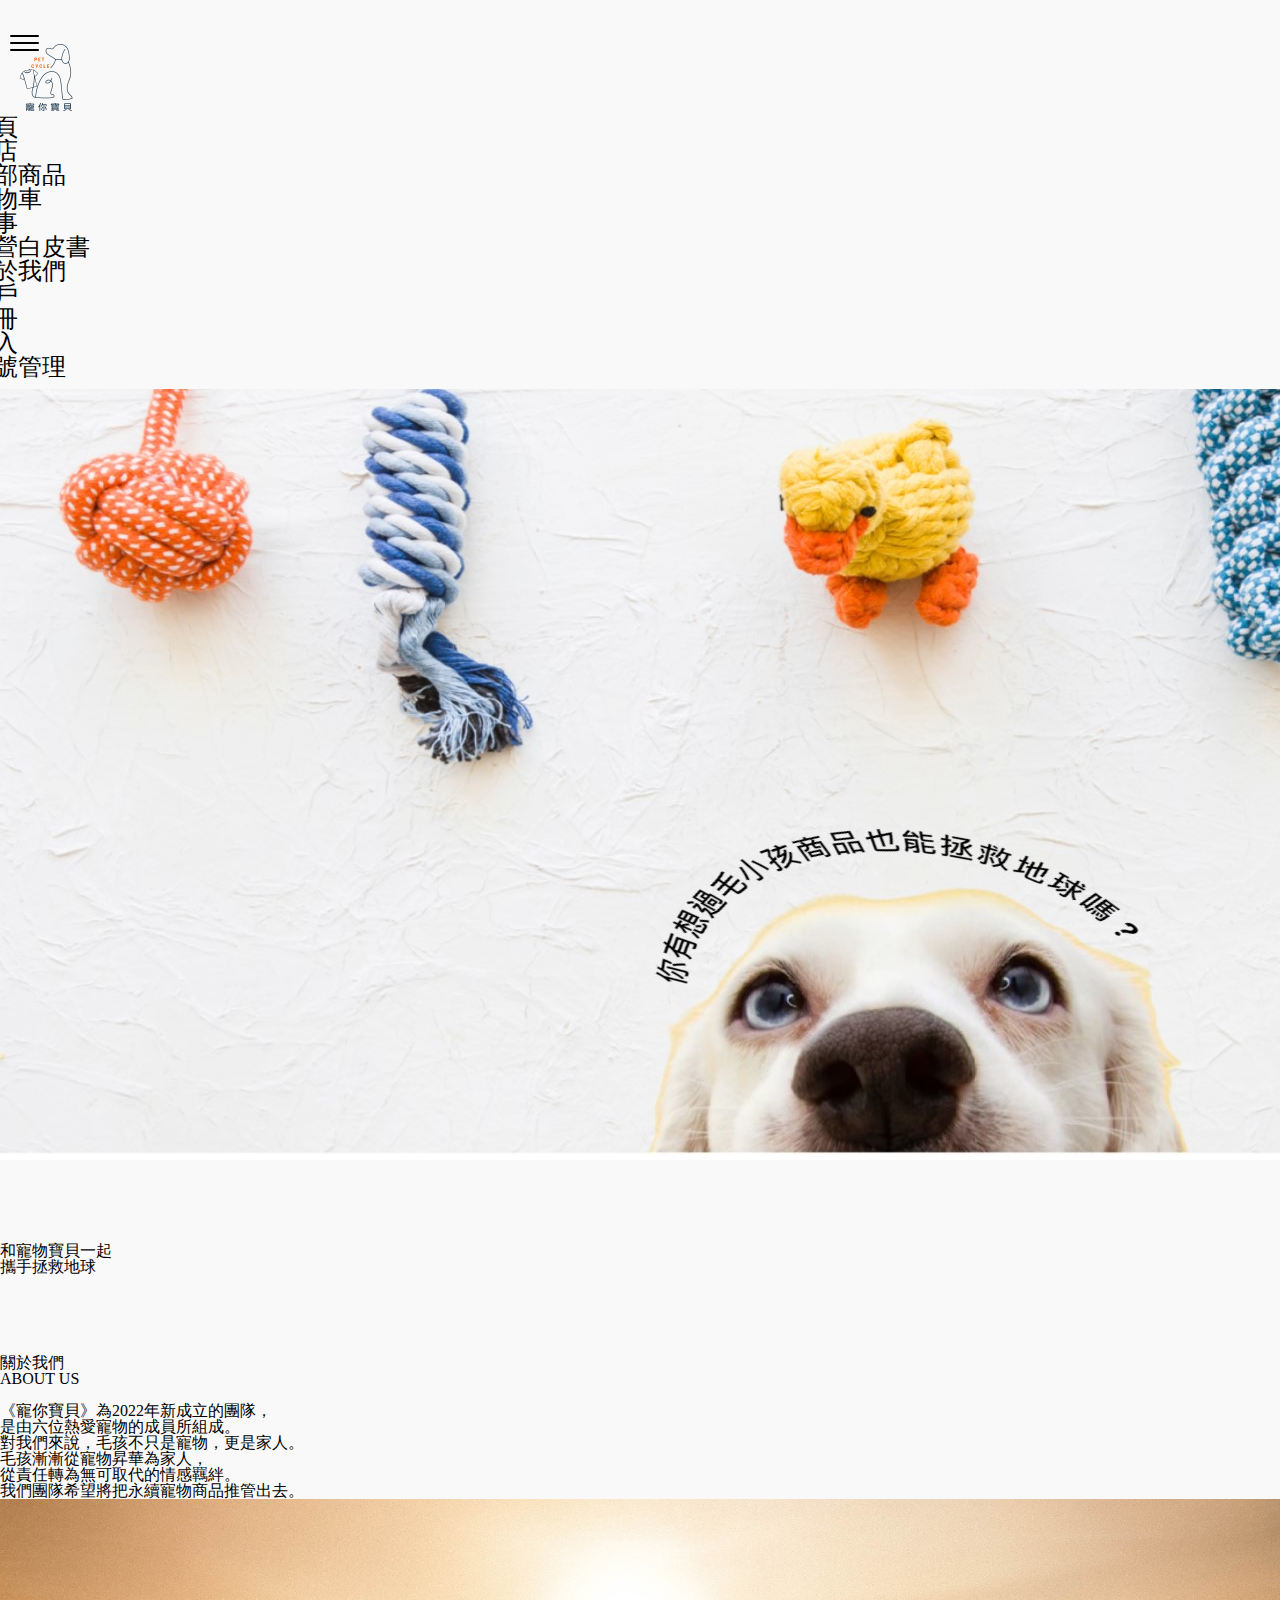
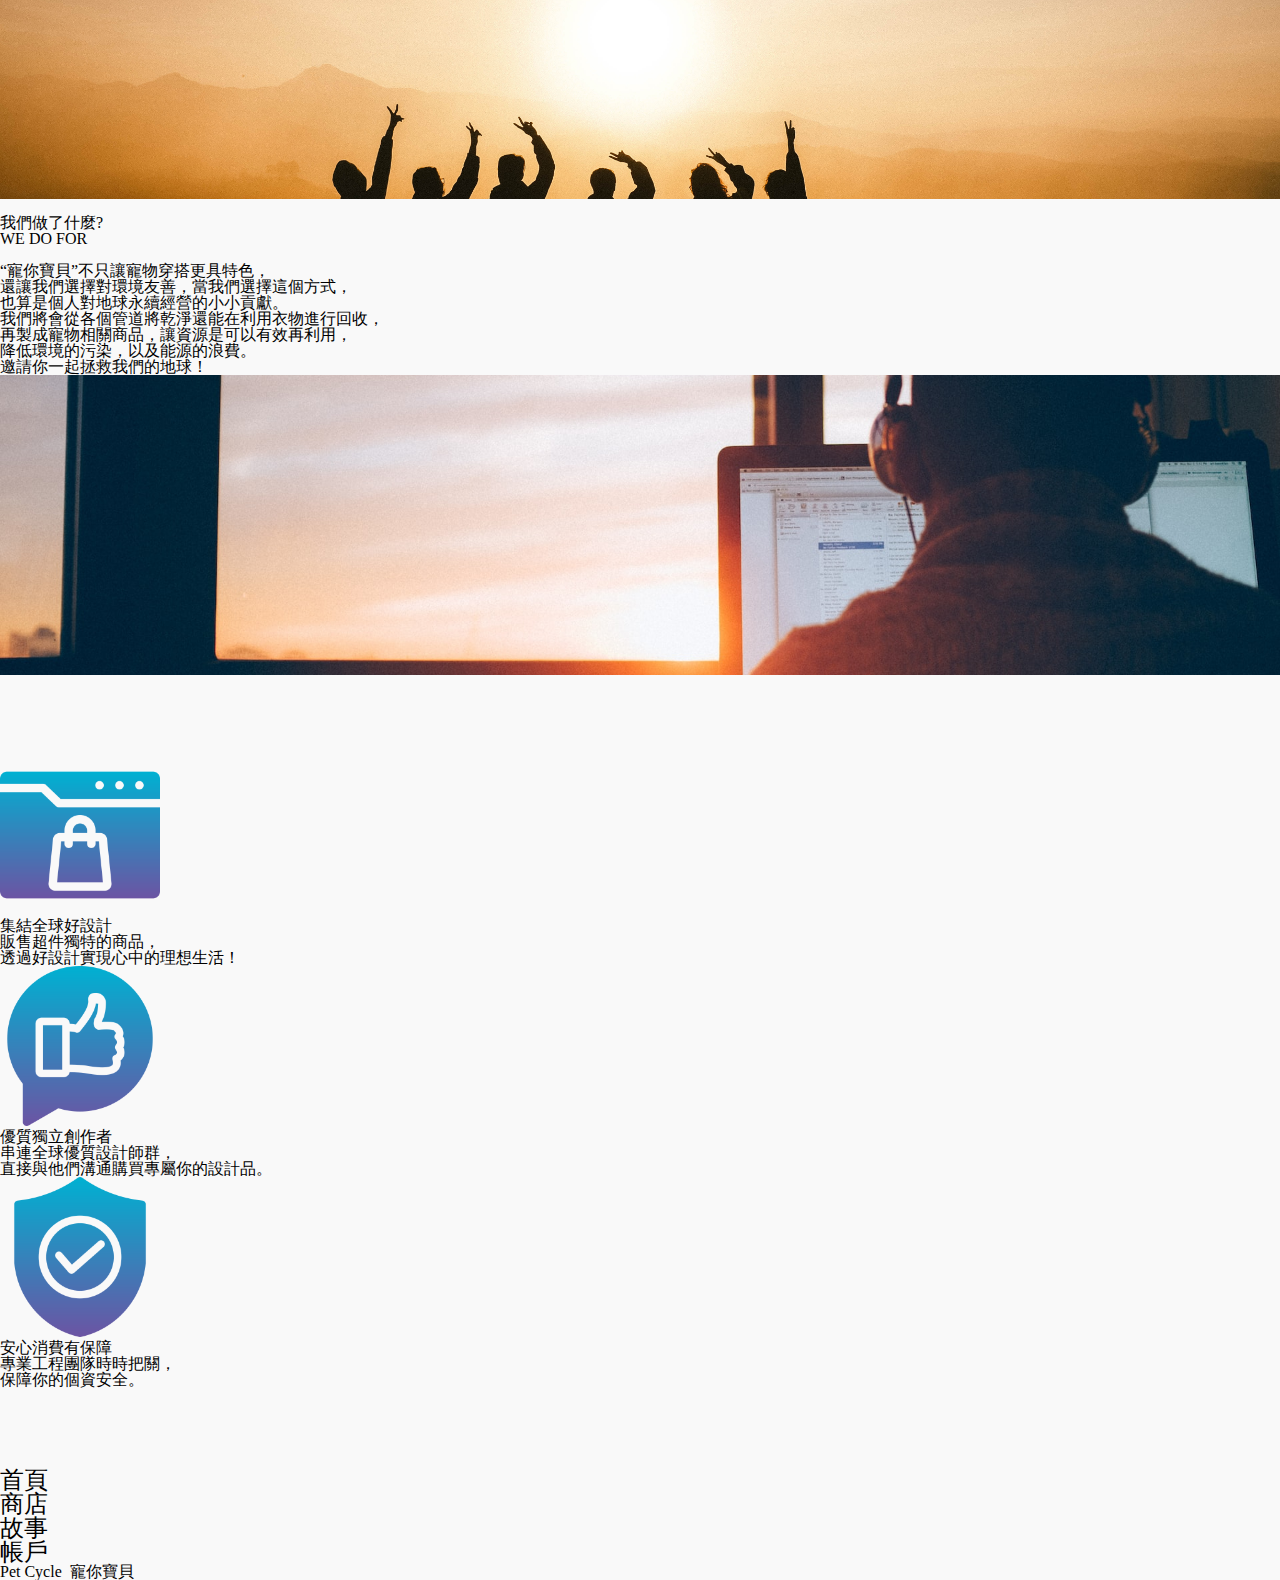
==== commit 1a970177: "CHOU V5" ====
--- a/about-us.html
+++ b/about-us.html
@@ -116,7 +116,7 @@
 <div class="container">
     <div class="row">
         <img src="images/about-us01.jpg" alt="">
-        <h2 class="d-flex justify-content-center mt-5 mb-5"><b>和寵物寶貝一起 攜手拯救地球</h2></b>
+        <h2 class="d-flex justify-content-center text-center mt-5 mb-5"><b>和寵物寶貝一起<br> 攜手拯救地球</h2></b>
     </div>
   </div>
 
@@ -126,14 +126,14 @@
       <div class="row">
         <div class="col-lg-6">
           <div class="text-center px-2 py-5 p-lg-5">
-            <h2>關於我們 ABOUT US</h2>
-            <h5><br>
+            <h3><b>關於我們<br> ABOUT US</b></h3>
+            <h6><br>
                 《寵你寶貝》為2022年新成立的團隊，<br>
                 是由六位熱愛寵物的成員所組成。<br>
                 對我們來說，毛孩不只是寵物，更是家人。<br>
                 毛孩漸漸從寵物昇華為家人，<br>
                 從責任轉為無可取代的情感羈絆。<br>
-                我們團隊希望將把永續寵物商品推管出去。</p></h5>
+                我們團隊希望將把永續寵物商品推管出去。</p></h6>
                 
                 
                 
@@ -144,16 +144,16 @@
       <div class="row">
         <div class="col-lg-6 order-lg-2 order-1">
           <div class="text-center px-2 py-5 ">
-            <h2>我們做了什麼?   WE DO FOR</h2>
+            <h3><b><br>我們做了什麼?<br> WE DO FOR</b></h3>
             <p><b></b><br>
-                <h5>
+                <h6>
                 “寵你寶貝”不只讓寵物穿搭更具特色，<br>
                 還讓我們選擇對環境友善，當我們選擇這個方式，<br>
                 也算是個人對地球永續經營的小小貢獻。<br>
                 我們將會從各個管道將乾淨還能在利用衣物進行回收，<br>
                 再製成寵物相關商品，讓資源是可以有效再利用，<br>
                 降低環境的污染，以及能源的浪費。<br>
-                邀請你一起拯救我們的地球！</h5></p>
+                邀請你一起拯救我們的地球！</h6></p>
                 
           </div>
         </div>
@@ -166,18 +166,18 @@
       <div class="row">
         <div class="col-md-4 col-sm-4 col-4">
           <img src="images/about-us04.png" style="width:10rem" class="img-fluid rounded-circle mb-3" alt="..." />
-          <h4 class="card-text h3  mb-3">集結全球好設計​</h4>
-          <p class="text-muted">販售超件獨特商品，<br>透過好設計實現心中的理想生活！</p>
+          <h5 class="card-text h3  mb-3">集結全球好設計​</h5>
+          <p>販售超件獨特的商品，<br>透過好設計實現心中的理想生活！</p>
         </div>
         <div class="col-md-4 col-sm-4 col-4">
           <img src="images/about-us05.png" style="width:10rem" class="img-fluid rounded-circle mb-3" alt="..." />
-          <h4 class="card-text h3  mb-3">優質獨立創作者​</h4>
-          <p class="text-muted">串連全球優質設計師群，<br>直接與他們溝通購買專屬你的設計品。</p>
+          <h5 class="card-text h3  mb-3">優質獨立創作者​</h5>
+          <p>串連全球優質設計師群，<br>直接與他們溝通購買專屬你的設計品。</p>
         </div>
         <div class="col-md-4 col-sm-4 col-4">
           <img src="images/about-us06.png" style="width:10rem" class="img-fluid rounded-circle mb-3" alt="..." />
-          <h4 class="card-text h3 mb-3">安心消費有保障</h4>
-          <p class="text-muted">專業工程團隊時時把關，<br>保障你的個資安全。</p>
+          <h5 class="card-text h3 mb-3">安心消費有保障</h5>
+          <p>專業工程團隊時時把關，<br>保障你的個資安全。</p>
         </div>
       </div>
     </div>
--- a/css/index.css
+++ b/css/index.css
@@ -148,13 +148,12 @@
 
 .slick-carousel {
 	margin: 0 auto;
-	width: 1250px;
-	
-  }
-  
-  .slick-slide {
-	width: 1250px;
-  }
+
+    position: relative;
+	
+  }
+  
+ 
   
   .slick-next::before, .slick-prev::before {
 	color: black;
@@ -164,8 +163,8 @@
   {
 	  display:inline-block;
 	  border:0;
-	  width:695px;
-	  height:465px;
+	  width:500px;
+	  height:400px;
 	  position: relative;
 	  -webkit-transition: all 200ms ease-in;
 	  -webkit-transform: scale(1); 
@@ -192,6 +191,8 @@
 	  transform: scale(1.1);
   }
 
+  
+
   .creamColor{
 background-color: #F5F5DC;
   }
@@ -202,13 +203,13 @@
   }
 
   .home-bg{
-	height: 500px;
+	
+	min-height: 500px;
 	background:url("../images/index5.jpg") no-repeat;
 	background-attachment:fixed;
 	padding-top:600px;
 	background-size:cover;
-	background-color: center, center;	
-	
+	background-color: center, center;		
   }
   
   .content04-test{
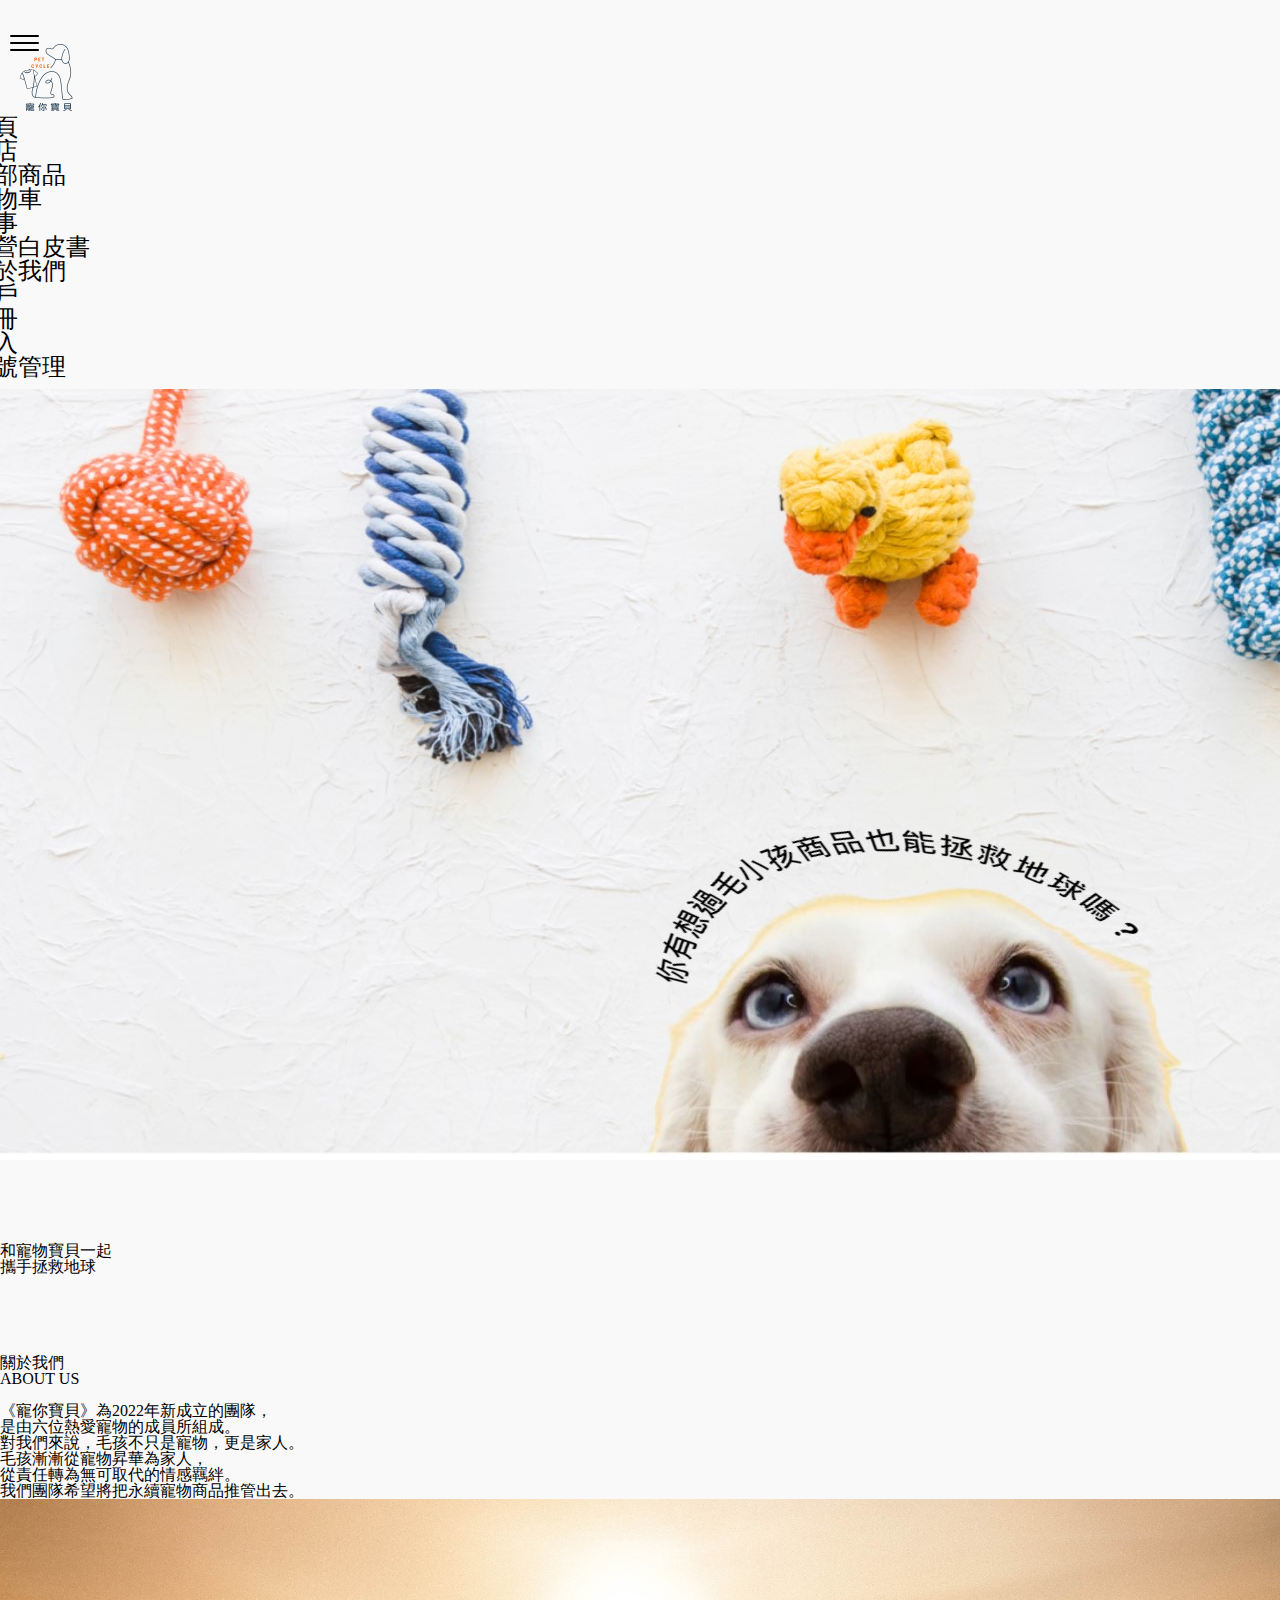
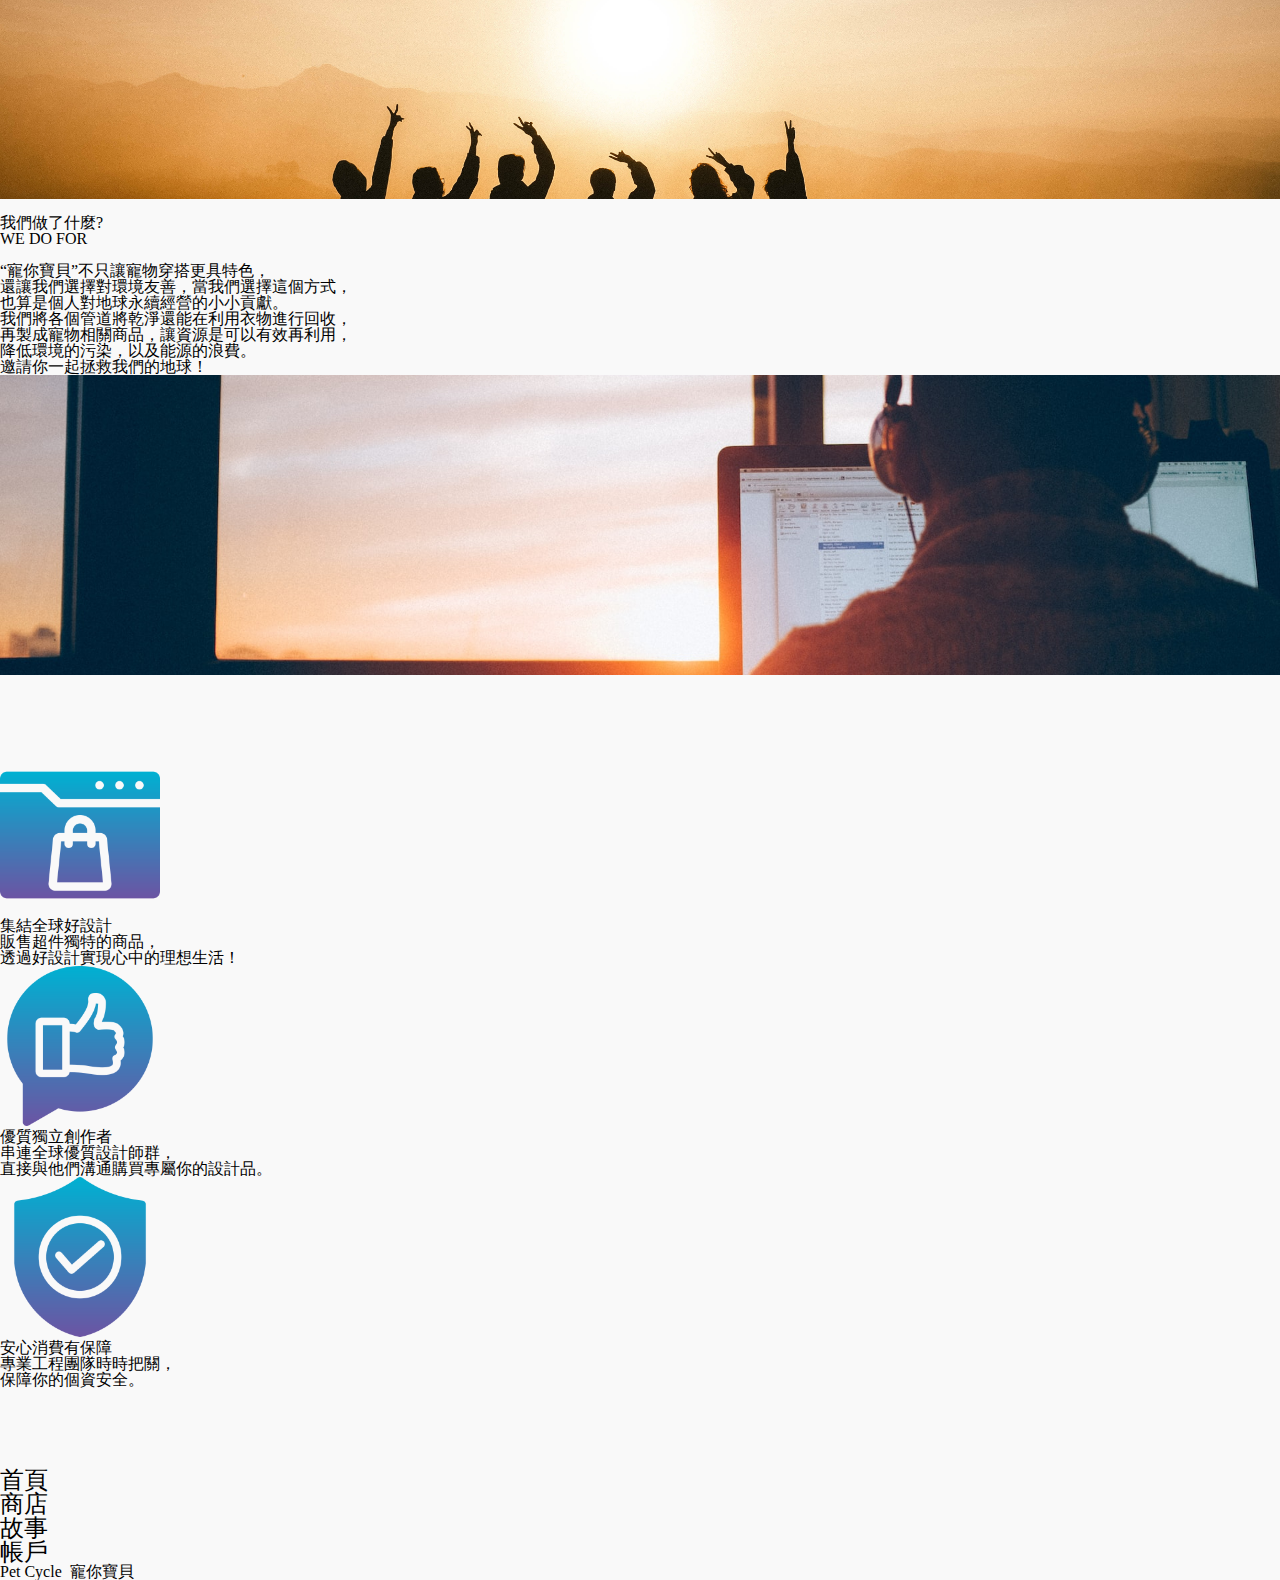
==== commit ed52f10d: "CHOU V6" ====
--- a/about-us.html
+++ b/about-us.html
@@ -150,7 +150,7 @@
                 “寵你寶貝”不只讓寵物穿搭更具特色，<br>
                 還讓我們選擇對環境友善，當我們選擇這個方式，<br>
                 也算是個人對地球永續經營的小小貢獻。<br>
-                我們將會從各個管道將乾淨還能在利用衣物進行回收，<br>
+                我們將各個管道將乾淨還能在利用衣物進行回收，<br>
                 再製成寵物相關商品，讓資源是可以有效再利用，<br>
                 降低環境的污染，以及能源的浪費。<br>
                 邀請你一起拯救我們的地球！</h6></p>
@@ -166,17 +166,17 @@
       <div class="row">
         <div class="col-md-4 col-sm-4 col-4">
           <img src="images/about-us04.png" style="width:10rem" class="img-fluid rounded-circle mb-3" alt="..." />
-          <h5 class="card-text h3  mb-3">集結全球好設計​</h5>
+          <h6 class="card-text h3  mb-3">集結全球好設計​</h6>
           <p>販售超件獨特的商品，<br>透過好設計實現心中的理想生活！</p>
         </div>
         <div class="col-md-4 col-sm-4 col-4">
           <img src="images/about-us05.png" style="width:10rem" class="img-fluid rounded-circle mb-3" alt="..." />
-          <h5 class="card-text h3  mb-3">優質獨立創作者​</h5>
+          <h6 class="card-text h3  mb-3">優質獨立創作者​</h6>
           <p>串連全球優質設計師群，<br>直接與他們溝通購買專屬你的設計品。</p>
         </div>
         <div class="col-md-4 col-sm-4 col-4">
           <img src="images/about-us06.png" style="width:10rem" class="img-fluid rounded-circle mb-3" alt="..." />
-          <h5 class="card-text h3 mb-3">安心消費有保障</h5>
+          <h6 class="card-text h3 mb-3">安心消費有保障</h6>
           <p>專業工程團隊時時把關，<br>保障你的個資安全。</p>
         </div>
       </div>
